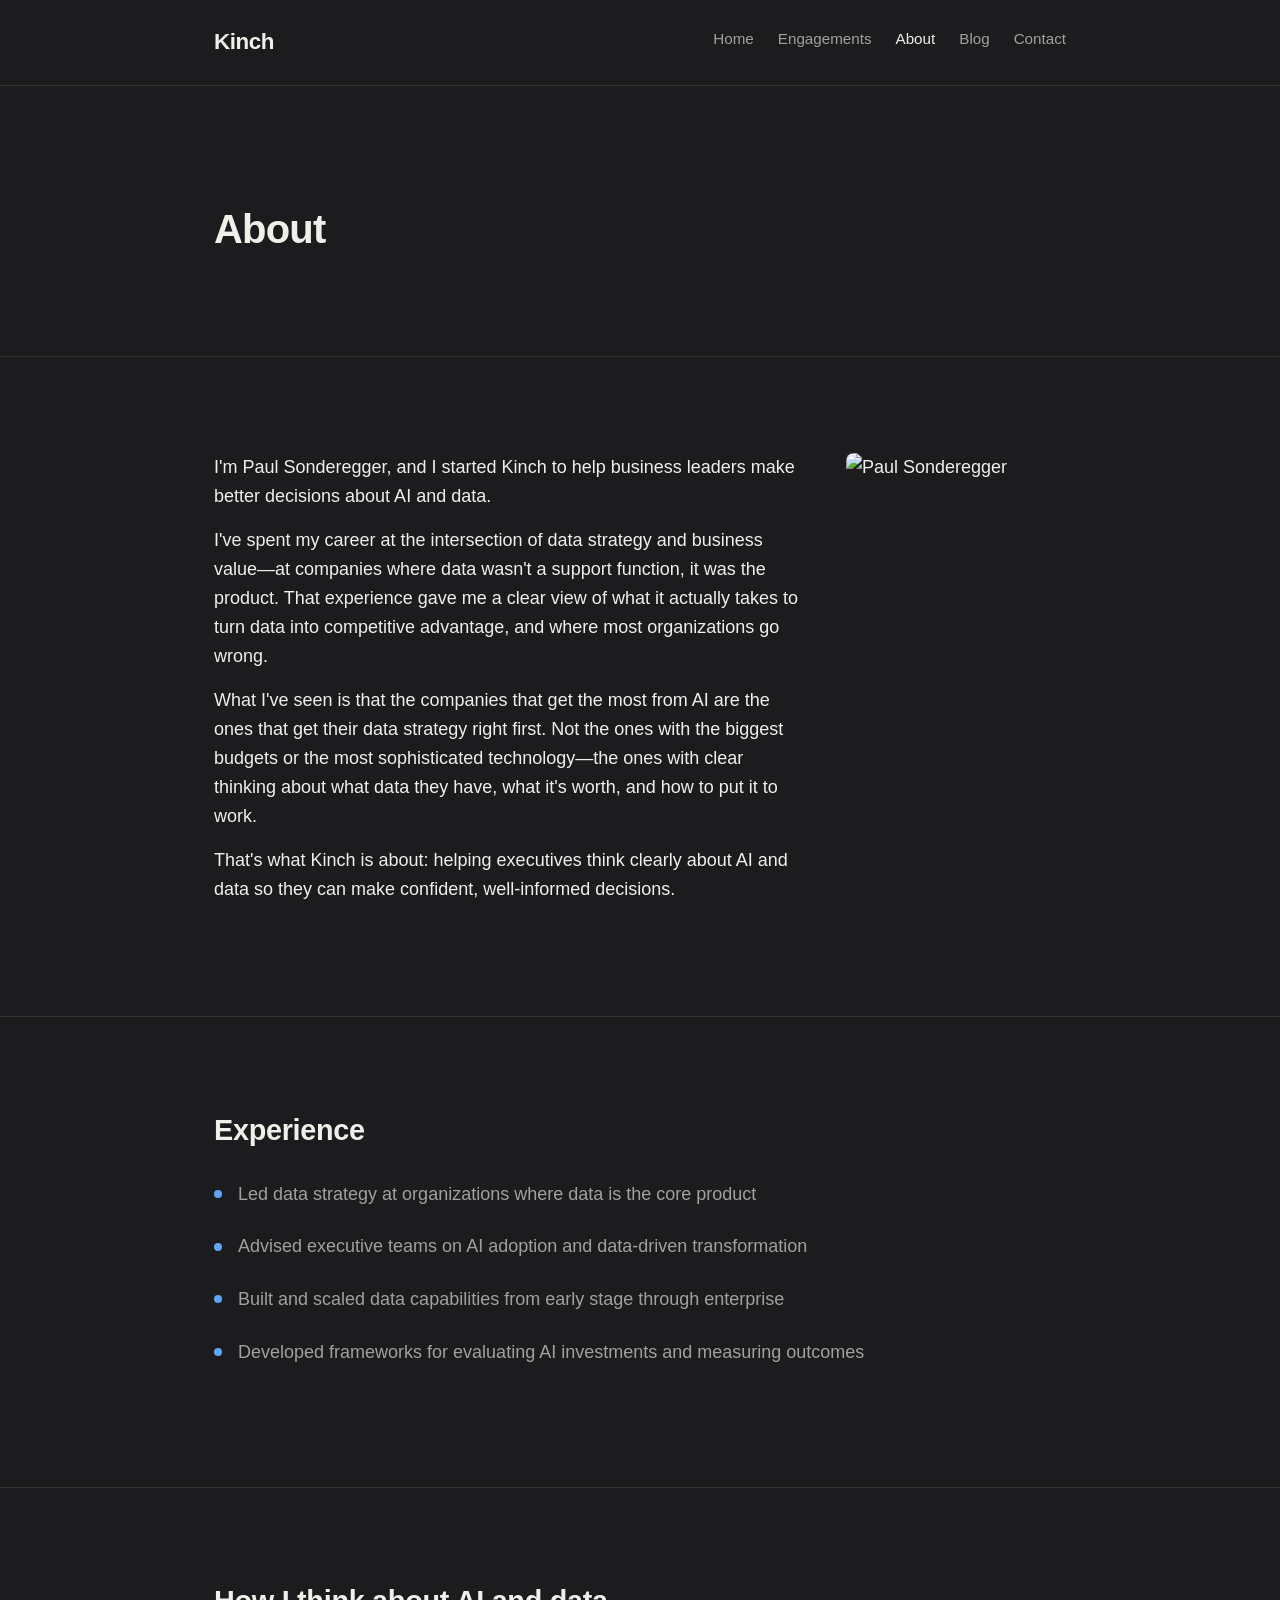
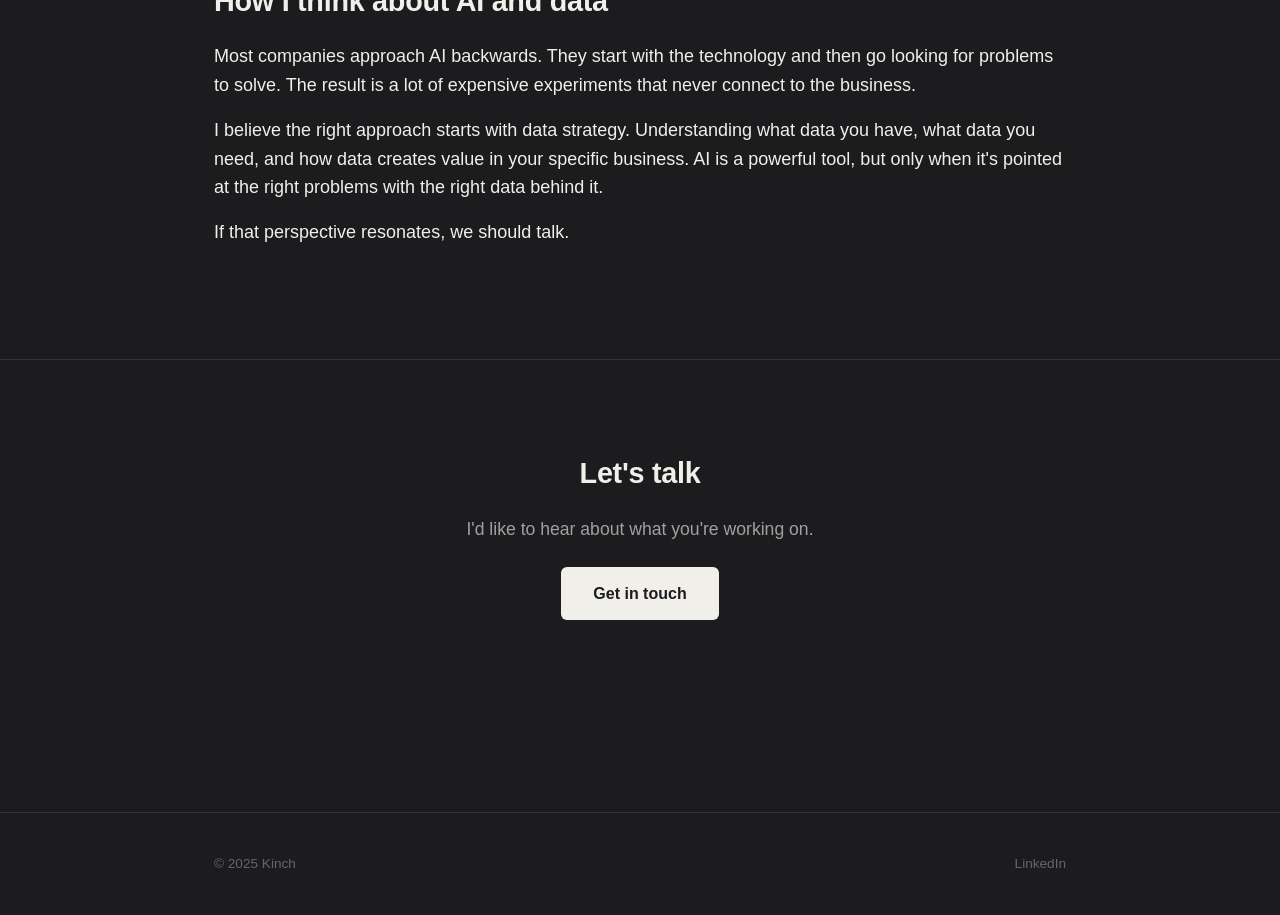
==== about-dark.html @ 850ed4b4 "feat: build complete Kinch website with light and dark themes All 4 pages (Home, Engagements, About," ====
<!DOCTYPE html>
<html lang="en">
<head>
  <meta charset="UTF-8">
  <meta name="viewport" content="width=device-width, initial-scale=1.0">
  <title>About - Kinch</title>
  <meta name="description" content="About Paul Sonderegger and Kinch. AI and data strategy consulting built on deep experience in data-driven businesses.">
  <meta property="og:title" content="About - Kinch">
  <meta property="og:description" content="AI and data strategy consulting built on deep experience in data-driven businesses.">
  <meta property="og:type" content="website">
  <link rel="stylesheet" href="css/shared.css">
  <link rel="stylesheet" href="css/dark.css">
</head>
<body>

  <!-- Navigation -->
  <nav class="nav">
    <div class="container">
      <a href="index-dark.html" class="nav-brand">Kinch</a>
      <button class="nav-toggle" aria-label="Toggle navigation">
        <span></span>
        <span></span>
        <span></span>
      </button>
      <ul class="nav-links">
        <li><a href="index-dark.html">Home</a></li>
        <li><a href="engagements-dark.html">Engagements</a></li>
        <li><a href="about-dark.html" class="active">About</a></li>
        <li><a href="#">Blog</a></li>
        <li><a href="contact-dark.html">Contact</a></li>
      </ul>
    </div>
  </nav>

  <main class="page-content">

    <!-- About Header -->
    <section class="hero">
      <div class="container">
        <h1>About</h1>
      </div>
    </section>

    <!-- Story + Photo -->
    <section class="section section-border">
      <div class="container">
        <div class="about-intro">
          <div class="about-intro-text">
            <p>I'm Paul Sonderegger, and I started Kinch to help business leaders make better decisions about AI and data.</p>
            <p>I've spent my career at the intersection of data strategy and business value&mdash;at companies where data wasn't a support function, it was the product. That experience gave me a clear view of what it actually takes to turn data into competitive advantage, and where most organizations go wrong.</p>
            <p>What I've seen is that the companies that get the most from AI are the ones that get their data strategy right first. Not the ones with the biggest budgets or the most sophisticated technology&mdash;the ones with clear thinking about what data they have, what it's worth, and how to put it to work.</p>
            <p>That's what Kinch is about: helping executives think clearly about AI and data so they can make confident, well-informed decisions.</p>
          </div>
          <img src="images/headshot.jpg" alt="Paul Sonderegger" class="headshot">
        </div>
      </div>
    </section>

    <!-- Experience -->
    <section class="section section-border">
      <div class="container">
        <h2>Experience</h2>
        <ul class="experience-list">
          <li>Led data strategy at organizations where data is the core product</li>
          <li>Advised executive teams on AI adoption and data-driven transformation</li>
          <li>Built and scaled data capabilities from early stage through enterprise</li>
          <li>Developed frameworks for evaluating AI investments and measuring outcomes</li>
        </ul>
      </div>
    </section>

    <!-- Point of View -->
    <section class="section section-border">
      <div class="container">
        <h2>How I think about AI and data</h2>
        <p>Most companies approach AI backwards. They start with the technology and then go looking for problems to solve. The result is a lot of expensive experiments that never connect to the business.</p>
        <p>I believe the right approach starts with data strategy. Understanding what data you have, what data you need, and how data creates value in your specific business. AI is a powerful tool, but only when it's pointed at the right problems with the right data behind it.</p>
        <p>If that perspective resonates, we should talk.</p>
      </div>
    </section>

    <!-- CTA -->
    <section class="cta-section section-border">
      <div class="container">
        <h2>Let's talk</h2>
        <p>I'd like to hear about what you're working on.</p>
        <a href="contact-dark.html" class="cta-button">Get in touch</a>
      </div>
    </section>

  </main>

  <!-- Footer -->
  <footer class="footer">
    <div class="container">
      <span class="footer-text">&copy; 2025 Kinch</span>
      <div class="footer-links">
        <a href="https://linkedin.com" target="_blank" rel="noopener">LinkedIn</a>
      </div>
    </div>
  </footer>

  <script src="js/nav.js"></script>
</body>
</html>
---- css/shared.css ----
/* ===== RESET ===== */
*,
*::before,
*::after {
  box-sizing: border-box;
  margin: 0;
  padding: 0;
}

/* ===== FONTS ===== */
@import url('https://fonts.googleapis.com/css2?family=Inter:wght@400;600;700&display=swap');

/* ===== SPACING SCALE ===== */
:root {
  --space-xs: 8px;
  --space-sm: 16px;
  --space-md: 24px;
  --space-lg: 40px;
  --space-xl: 64px;
  --space-xxl: 96px;
}

/* ===== BASE TYPOGRAPHY ===== */
body {
  font-family: 'Inter', -apple-system, BlinkMacSystemFont, 'Segoe UI', sans-serif;
  font-size: 18px;
  line-height: 1.6;
  color: var(--text);
  background-color: var(--bg);
  -webkit-font-smoothing: antialiased;
  -moz-osx-font-smoothing: grayscale;
}

h1 {
  font-size: 2.5rem;
  font-weight: 700;
  line-height: 1.15;
  letter-spacing: -0.02em;
  margin-bottom: var(--space-md);
}

h2 {
  font-size: 1.8rem;
  font-weight: 700;
  line-height: 1.2;
  letter-spacing: -0.01em;
  margin-bottom: var(--space-md);
}

h3 {
  font-size: 1.3rem;
  font-weight: 600;
  line-height: 1.3;
  margin-bottom: var(--space-sm);
}

p {
  margin-bottom: var(--space-sm);
}

a {
  color: var(--accent);
  text-decoration: none;
  transition: color 0.2s ease;
}

a:hover {
  color: var(--accent-hover);
}

ul, ol {
  margin-bottom: var(--space-sm);
  padding-left: var(--space-md);
}

li {
  margin-bottom: var(--space-xs);
}

/* ===== LAYOUT ===== */
.container {
  max-width: 900px;
  margin: 0 auto;
  padding: 0 var(--space-md);
}

.page-content {
  min-height: calc(100vh - 200px);
}

/* ===== NAVIGATION ===== */
.nav {
  padding: var(--space-md) 0;
  border-bottom: 1px solid var(--border);
}

.nav .container {
  display: flex;
  align-items: center;
  justify-content: space-between;
}

.nav-brand {
  font-size: 1.4rem;
  font-weight: 700;
  color: var(--text);
  text-decoration: none;
  letter-spacing: -0.02em;
}

.nav-brand:hover {
  color: var(--text);
}

.nav-links {
  display: flex;
  gap: var(--space-md);
  list-style: none;
  padding: 0;
  margin: 0;
}

.nav-links a {
  color: var(--text-secondary);
  text-decoration: none;
  font-weight: 500;
  font-size: 0.95rem;
  transition: color 0.2s ease;
}

.nav-links a:hover,
.nav-links a.active {
  color: var(--text);
}

.nav-toggle {
  display: none;
  background: none;
  border: none;
  cursor: pointer;
  padding: var(--space-xs);
}

.nav-toggle span {
  display: block;
  width: 24px;
  height: 2px;
  background: var(--text);
  margin: 5px 0;
  transition: all 0.3s ease;
}

/* ===== SECTIONS ===== */
.hero {
  padding: 120px 0 80px;
}

.hero p {
  font-size: 1.2rem;
  color: var(--text-secondary);
  max-width: 600px;
  margin-bottom: var(--space-lg);
}

.section {
  padding: var(--space-xxl) 0;
}

.section-border {
  border-top: 1px solid var(--border);
}

/* ===== SERVICES GRID ===== */
.services-grid {
  display: grid;
  grid-template-columns: 1fr 1fr;
  gap: var(--space-lg);
  margin-top: var(--space-md);
}

.service-block h3 {
  margin-bottom: var(--space-xs);
}

.service-block p {
  color: var(--text-secondary);
  margin-bottom: var(--space-sm);
}

.service-link {
  font-weight: 600;
  font-size: 0.95rem;
}

/* ===== WHY LIST ===== */
.why-list {
  list-style: none;
  padding: 0;
  margin-top: var(--space-md);
}

.why-list li {
  padding: var(--space-sm) 0;
  border-bottom: 1px solid var(--border);
  font-size: 1.05rem;
}

.why-list li:last-child {
  border-bottom: none;
}

/* ===== BLOG TEASER ===== */
.blog-teaser-list {
  list-style: none;
  padding: 0;
  margin-top: var(--space-md);
}

.blog-teaser-list li {
  padding: var(--space-sm) 0;
  border-bottom: 1px solid var(--border);
  display: flex;
  justify-content: space-between;
  align-items: baseline;
  gap: var(--space-md);
}

.blog-teaser-list li:last-child {
  border-bottom: none;
}

.blog-teaser-list a {
  font-weight: 600;
}

.blog-teaser-list .date {
  color: var(--text-secondary);
  font-size: 0.85rem;
  white-space: nowrap;
}

/* ===== ENGAGEMENT PAGE ===== */
.engagement-section {
  margin-bottom: var(--space-xl);
}

.engagement-section p {
  color: var(--text-secondary);
}

.engagement-section ul {
  color: var(--text-secondary);
  margin-top: var(--space-sm);
  margin-bottom: var(--space-md);
}

.outcome {
  color: var(--text);
  font-weight: 600;
  margin-top: var(--space-md);
}

/* ===== ABOUT PAGE ===== */
.about-intro {
  display: flex;
  gap: var(--space-lg);
  align-items: flex-start;
}

.about-intro-text {
  flex: 1;
}

.headshot {
  width: 220px;
  height: 220px;
  border-radius: 8px;
  object-fit: cover;
  flex-shrink: 0;
}

.experience-list {
  list-style: none;
  padding: 0;
  margin-top: var(--space-md);
}

.experience-list li {
  padding: var(--space-xs) 0;
  padding-left: var(--space-md);
  position: relative;
  color: var(--text-secondary);
}

.experience-list li::before {
  content: '';
  position: absolute;
  left: 0;
  top: 50%;
  width: 8px;
  height: 8px;
  border-radius: 50%;
  background: var(--accent);
  transform: translateY(-50%);
}

/* ===== CONTACT PAGE ===== */
.contact-grid {
  display: grid;
  grid-template-columns: 1fr 1fr;
  gap: var(--space-xl);
  margin-top: var(--space-lg);
}

.contact-section h2 {
  font-size: 1.4rem;
  margin-bottom: var(--space-sm);
}

.contact-section p {
  color: var(--text-secondary);
  margin-bottom: var(--space-md);
}

/* ===== FORM STYLES ===== */
.form-group {
  margin-bottom: var(--space-md);
}

label {
  display: block;
  font-weight: 600;
  font-size: 0.9rem;
  margin-bottom: 6px;
}

input[type="text"],
input[type="email"],
textarea {
  width: 100%;
  padding: 12px 14px;
  border: 1px solid var(--border);
  border-radius: 6px;
  font-family: inherit;
  font-size: 1rem;
  background-color: var(--input-bg, transparent);
  color: var(--text);
  transition: border-color 0.2s ease;
}

input[type="text"]:focus,
input[type="email"]:focus,
textarea:focus {
  outline: none;
  border-color: var(--accent);
}

textarea {
  min-height: 140px;
  resize: vertical;
}

input::placeholder,
textarea::placeholder {
  color: var(--text-secondary);
  opacity: 0.6;
}

.field-error {
  color: #e53e3e;
  font-size: 0.8rem;
  margin-top: 4px;
  display: none;
}

.field-error.visible {
  display: block;
}

.success-message {
  display: none;
  padding: var(--space-md);
  border-radius: 6px;
  background: var(--accent);
  color: #fff;
  font-weight: 600;
  text-align: center;
}

.success-message.visible {
  display: block;
}

/* ===== CTA BUTTON ===== */
.cta-button {
  display: inline-block;
  padding: 14px 32px;
  background-color: var(--cta-bg);
  color: var(--cta-text);
  border: none;
  border-radius: 6px;
  font-family: inherit;
  font-size: 1rem;
  font-weight: 600;
  text-decoration: none;
  cursor: pointer;
  transition: background-color 0.2s ease;
}

.cta-button:hover {
  background-color: var(--cta-hover);
  color: var(--cta-text);
}

/* ===== CTA SECTION ===== */
.cta-section {
  text-align: center;
  padding: var(--space-xxl) 0;
}

.cta-section p {
  font-size: 1.1rem;
  color: var(--text-secondary);
  margin-bottom: var(--space-md);
}

/* ===== FOOTER ===== */
.footer {
  padding: var(--space-lg) 0;
  border-top: 1px solid var(--border);
  margin-top: var(--space-xxl);
}

.footer .container {
  display: flex;
  justify-content: space-between;
  align-items: center;
}

.footer-text {
  color: var(--footer-text);
  font-size: 0.85rem;
}

.footer-links {
  display: flex;
  gap: var(--space-sm);
}

.footer-links a {
  color: var(--footer-text);
  font-size: 0.85rem;
}

.footer-links a:hover {
  color: var(--text);
}

/* ===== UTILITY ===== */
.visually-hidden {
  position: absolute;
  width: 1px;
  height: 1px;
  padding: 0;
  margin: -1px;
  overflow: hidden;
  clip: rect(0, 0, 0, 0);
  white-space: nowrap;
  border: 0;
}

/* ===== CALENDLY ===== */
.calendly-link {
  display: inline-block;
  padding: 14px 32px;
  background-color: var(--cta-bg);
  color: var(--cta-text);
  border-radius: 6px;
  font-weight: 600;
  text-decoration: none;
  transition: background-color 0.2s ease;
}

.calendly-link:hover {
  background-color: var(--cta-hover);
  color: var(--cta-text);
}

/* ===== RESPONSIVE ===== */
@media (max-width: 768px) {
  h1 {
    font-size: 2rem;
  }

  h2 {
    font-size: 1.5rem;
  }

  .hero {
    padding: 80px 0 60px;
  }

  .section {
    padding: var(--space-xl) 0;
  }

  /* Nav mobile */
  .nav-links {
    display: none;
    flex-direction: column;
    gap: var(--space-sm);
    padding-top: var(--space-sm);
  }

  .nav-links.open {
    display: flex;
  }

  .nav .container {
    flex-wrap: wrap;
  }

  .nav-toggle {
    display: block;
  }

  /* Grids to single column */
  .services-grid {
    grid-template-columns: 1fr;
  }

  .contact-grid {
    grid-template-columns: 1fr;
  }

  /* About page */
  .about-intro {
    flex-direction: column;
  }

  .headshot {
    width: 160px;
    height: 160px;
  }

  /* Blog teaser */
  .blog-teaser-list li {
    flex-direction: column;
    gap: 4px;
  }

  /* CTA full width */
  .cta-button,
  .calendly-link {
    display: block;
    text-align: center;
    width: 100%;
  }
}

@media (max-width: 480px) {
  body {
    font-size: 16px;
  }

  h1 {
    font-size: 1.75rem;
  }

  .hero {
    padding: 60px 0 40px;
  }
}
---- css/dark.css ----
/* ===== DARK THEME ===== */
:root {
  --bg: #1c1c1e;
  --text: #f0efe9;
  --text-secondary: #a0a0a0;
  --accent: #60a5fa;
  --accent-hover: #93c5fd;
  --nav-bg: #1c1c1e;
  --footer-text: #666666;
  --border: #333333;
  --input-bg: #2a2a2c;
  --cta-bg: #f0efe9;
  --cta-text: #1c1c1e;
  --cta-hover: #d4d3cd;
}

body {
  background-color: var(--bg);
  color: var(--text);
}
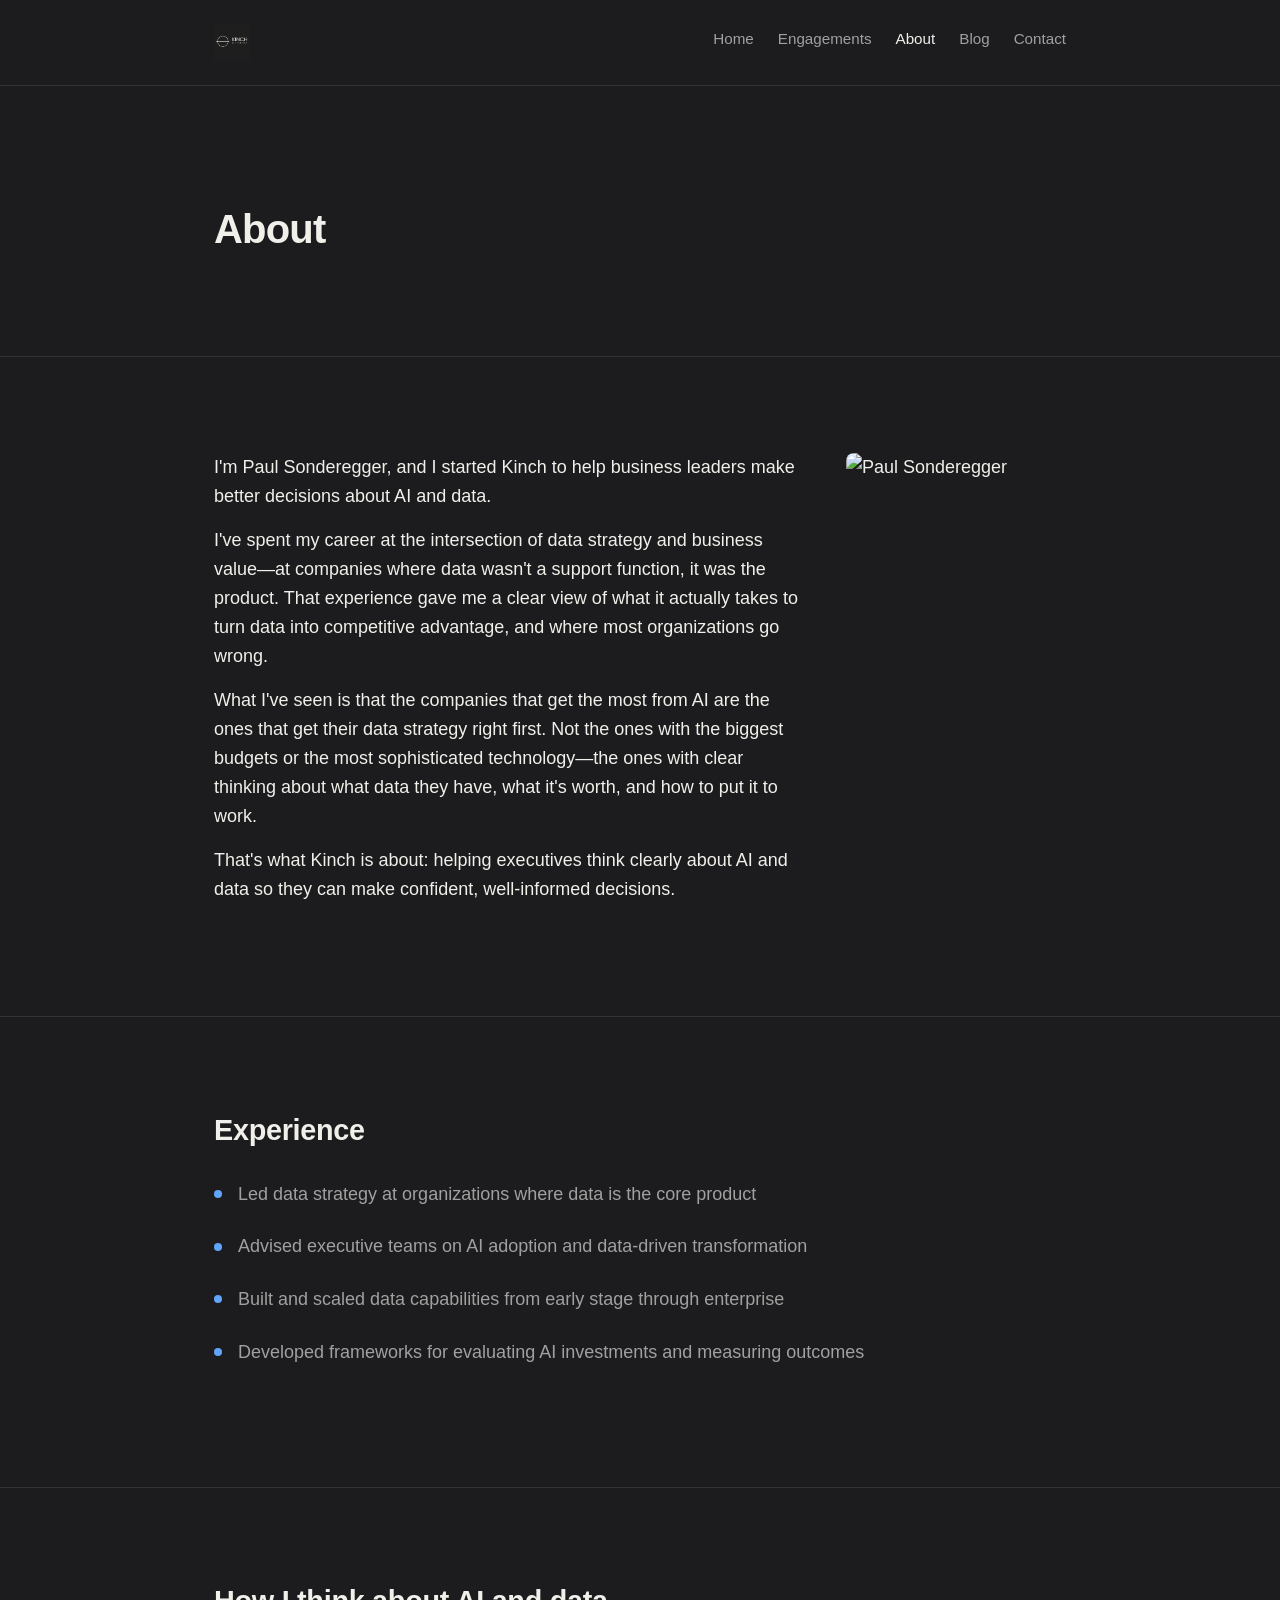
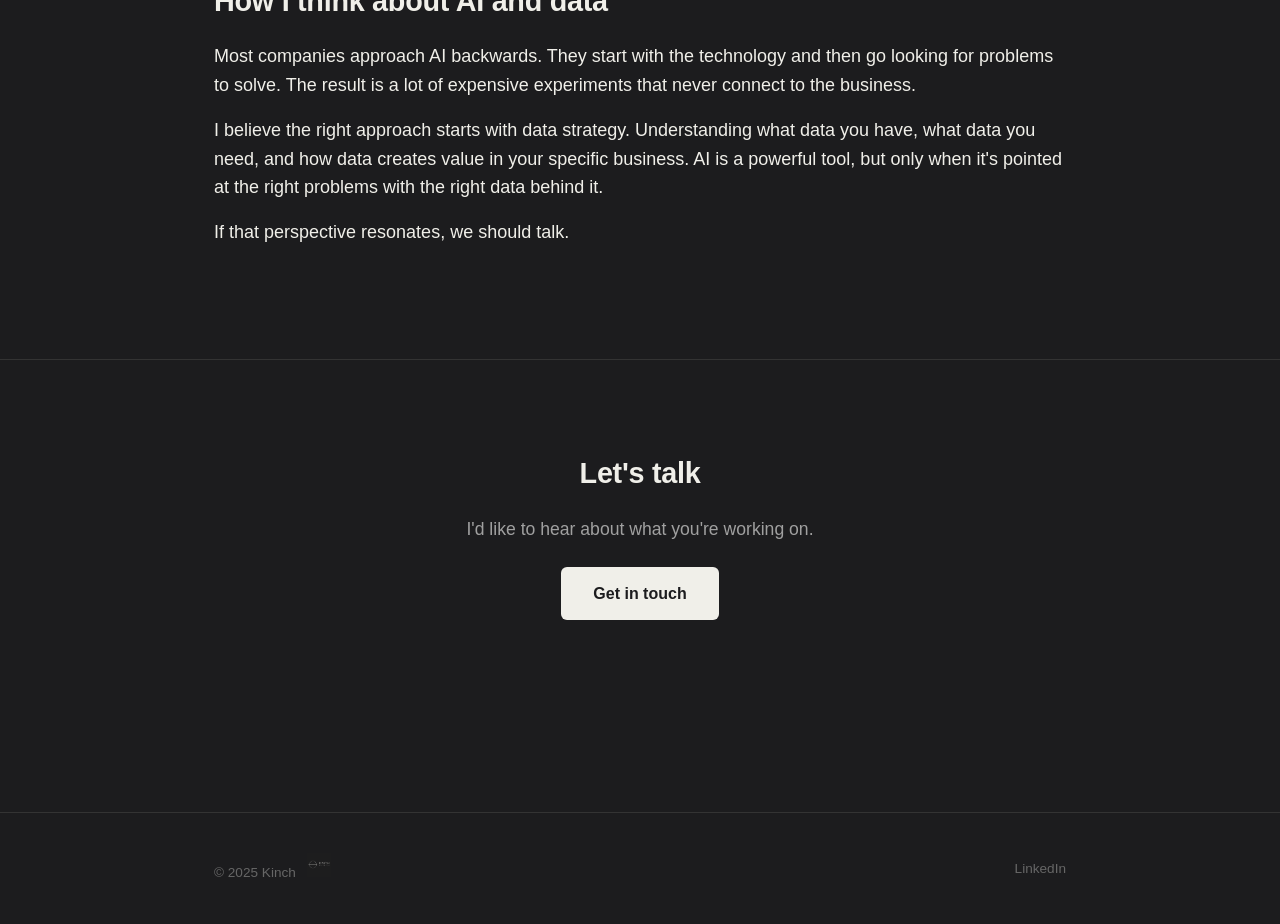
==== commit d072a759: "feat: add Kinch logos to nav and footer across all pages Light theme pages use the light logo, dark " ====
--- a/about-dark.html
+++ b/about-dark.html
@@ -16,7 +16,7 @@
   <!-- Navigation -->
   <nav class="nav">
     <div class="container">
-      <a href="index-dark.html" class="nav-brand">Kinch</a>
+      <a href="index-dark.html" class="nav-brand"><img src="images/Kinch logo dark.png" alt="Kinch - AI Strategy"></a>
       <button class="nav-toggle" aria-label="Toggle navigation">
         <span></span>
         <span></span>
@@ -93,7 +93,7 @@
   <!-- Footer -->
   <footer class="footer">
     <div class="container">
-      <span class="footer-text">&copy; 2025 Kinch</span>
+      <span class="footer-text">&copy; 2025 Kinch &nbsp; <img src="images/Kinch logo dark.png" alt="Kinch" class="footer-brand"></span>
       <div class="footer-links">
         <a href="https://linkedin.com" target="_blank" rel="noopener">LinkedIn</a>
       </div>
--- a/css/shared.css
+++ b/css/shared.css
@@ -101,15 +101,18 @@
 }
 
 .nav-brand {
-  font-size: 1.4rem;
-  font-weight: 700;
-  color: var(--text);
+  display: flex;
+  align-items: center;
   text-decoration: none;
-  letter-spacing: -0.02em;
+}
+
+.nav-brand img {
+  height: 36px;
+  width: auto;
 }
 
 .nav-brand:hover {
-  color: var(--text);
+  opacity: 0.85;
 }
 
 .nav-links {
@@ -442,6 +445,12 @@
   font-size: 0.85rem;
 }
 
+.footer-brand {
+  height: 24px;
+  width: auto;
+  opacity: 0.5;
+}
+
 .footer-links {
   display: flex;
   gap: var(--space-sm);
